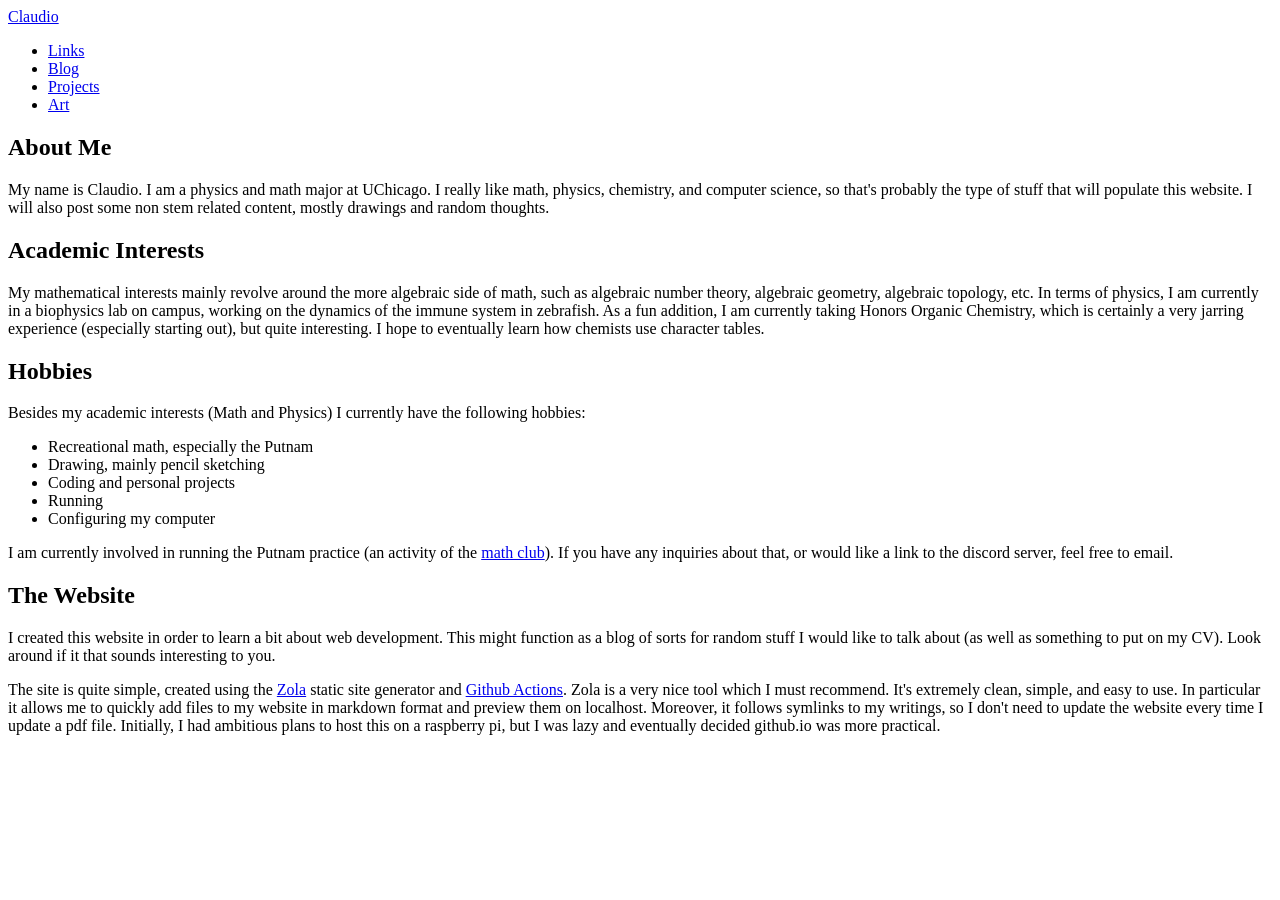
==== index.html @ cbedecba "Initial deploy" ====
<!doctype html><html lang=en><head><meta charset=utf-8><meta content="width=device-width,initial-scale=1" name=viewport><title>Home | Claudio</title><meta content="Personal website and blog." name=description><link href=http://localhost:7878/css/site.css rel=stylesheet><link href=http://localhost:7878/atom.xml rel=alternate title=Claudio type=application/atom+xml><body><header class=site-header><nav aria-label="Primary navigation" class=site-nav><a class="nav-action nav-brand" href=http://localhost:7878/>Claudio</a><ul class=nav-list><li><a class=nav-action href=http://localhost:7878/links/>Links</a><li><a class=nav-action href=http://localhost:7878/blog/>Blog</a><li><a class=nav-action href=http://localhost:7878/projects/>Projects</a><li><a class=nav-action href=http://localhost:7878/art/>Art</a></ul></nav></header><main class=content><h2 id=about-me>About Me</h2><p>My name is Claudio. I am a physics and math major at UChicago. I really like math, physics, chemistry, and computer science, so that's probably the type of stuff that will populate this website. I will also post some non stem related content, mostly drawings and random thoughts.<h2 id=academic-interests>Academic Interests</h2><p>My mathematical interests mainly revolve around the more algebraic side of math, such as algebraic number theory, algebraic geometry, algebraic topology, etc. In terms of physics, I am currently in a biophysics lab on campus, working on the dynamics of the immune system in zebrafish. As a fun addition, I am currently taking Honors Organic Chemistry, which is certainly a very jarring experience (especially starting out), but quite interesting. I hope to eventually learn how chemists use character tables.<h2 id=hobbies>Hobbies</h2><p>Besides my academic interests (Math and Physics) I currently have the following hobbies:<ul><li>Recreational math, especially the Putnam<li>Drawing, mainly pencil sketching<li>Coding and personal projects<li>Running<li>Configuring my computer</ul><p>I am currently involved in running the Putnam practice (an activity of the <a href=https://math.uchicago.edu/~mathclub/ rel=external>math club</a>). If you have any inquiries about that, or would like a link to the discord server, feel free to email.<h2 id=the-website>The Website</h2><p>I created this website in order to learn a bit about web development. This might function as a blog of sorts for random stuff I would like to talk about (as well as something to put on my CV). Look around if it that sounds interesting to you.<p>The site is quite simple, created using the <a href=https://www.getzola.org/ rel=external>Zola</a> static site generator and <a href=https://github.com/features/actions rel=external>Github Actions</a>. Zola is a very nice tool which I must recommend. It's extremely clean, simple, and easy to use. In particular it allows me to quickly add files to my website in markdown format and preview them on localhost. Moreover, it follows symlinks to my writings, so I don't need to update the website every time I update a pdf file. Initially, I had ambitious plans to host this on a raspberry pi, but I was lazy and eventually decided github.io was more practical.</main>
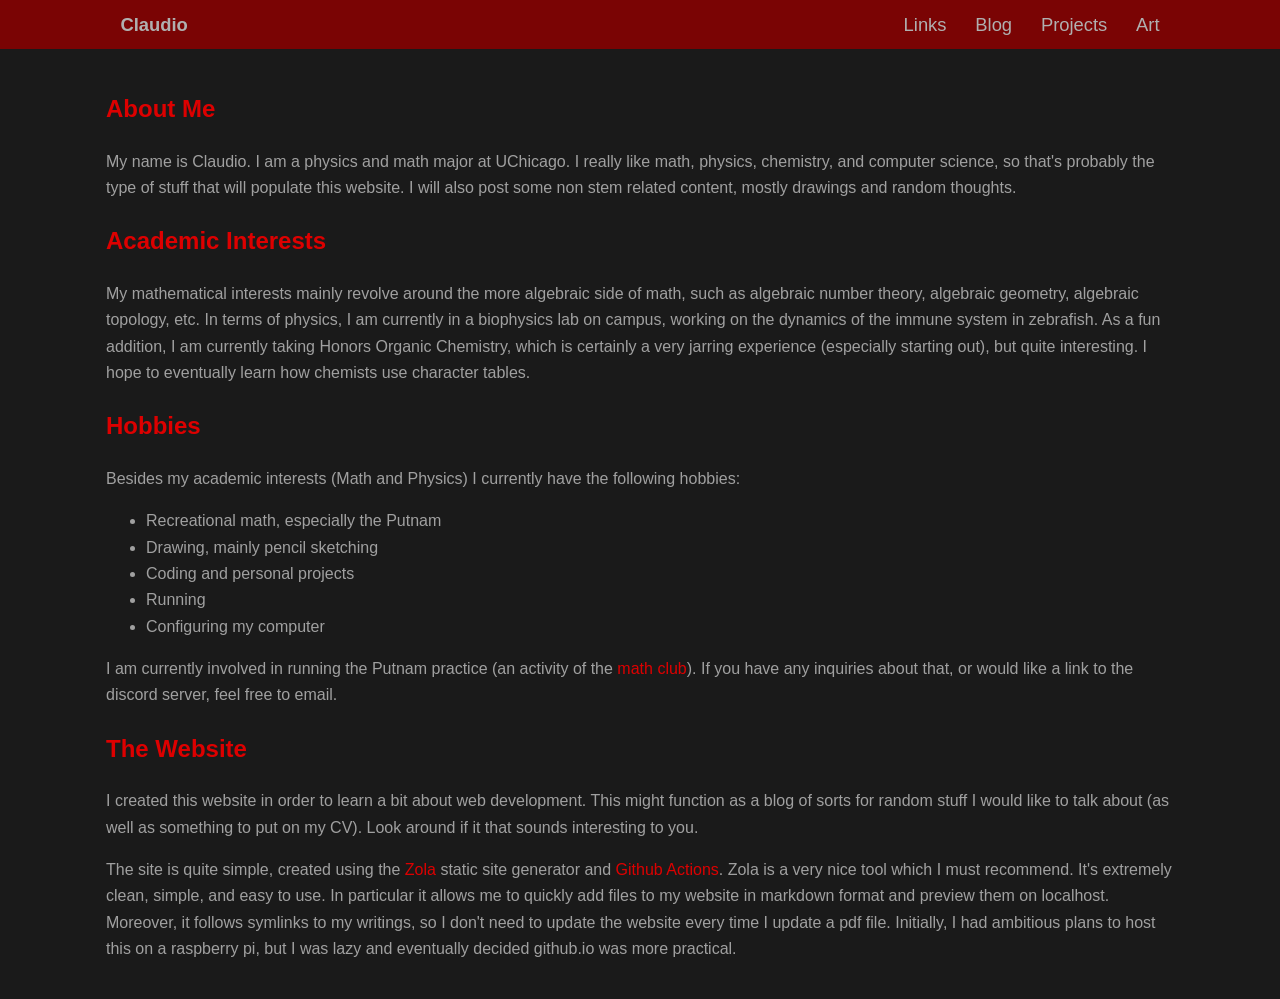
==== commit bb350da2: "changed base url" ====
--- a/index.html
+++ b/index.html
@@ -1 +1 @@
-<!doctype html><html lang=en><head><meta charset=utf-8><meta content="width=device-width,initial-scale=1" name=viewport><title>Home | Claudio</title><meta content="Personal website and blog." name=description><link href=http://localhost:7878/css/site.css rel=stylesheet><link href=http://localhost:7878/atom.xml rel=alternate title=Claudio type=application/atom+xml><body><header class=site-header><nav aria-label="Primary navigation" class=site-nav><a class="nav-action nav-brand" href=http://localhost:7878/>Claudio</a><ul class=nav-list><li><a class=nav-action href=http://localhost:7878/links/>Links</a><li><a class=nav-action href=http://localhost:7878/blog/>Blog</a><li><a class=nav-action href=http://localhost:7878/projects/>Projects</a><li><a class=nav-action href=http://localhost:7878/art/>Art</a></ul></nav></header><main class=content><h2 id=about-me>About Me</h2><p>My name is Claudio. I am a physics and math major at UChicago. I really like math, physics, chemistry, and computer science, so that's probably the type of stuff that will populate this website. I will also post some non stem related content, mostly drawings and random thoughts.<h2 id=academic-interests>Academic Interests</h2><p>My mathematical interests mainly revolve around the more algebraic side of math, such as algebraic number theory, algebraic geometry, algebraic topology, etc. In terms of physics, I am currently in a biophysics lab on campus, working on the dynamics of the immune system in zebrafish. As a fun addition, I am currently taking Honors Organic Chemistry, which is certainly a very jarring experience (especially starting out), but quite interesting. I hope to eventually learn how chemists use character tables.<h2 id=hobbies>Hobbies</h2><p>Besides my academic interests (Math and Physics) I currently have the following hobbies:<ul><li>Recreational math, especially the Putnam<li>Drawing, mainly pencil sketching<li>Coding and personal projects<li>Running<li>Configuring my computer</ul><p>I am currently involved in running the Putnam practice (an activity of the <a href=https://math.uchicago.edu/~mathclub/ rel=external>math club</a>). If you have any inquiries about that, or would like a link to the discord server, feel free to email.<h2 id=the-website>The Website</h2><p>I created this website in order to learn a bit about web development. This might function as a blog of sorts for random stuff I would like to talk about (as well as something to put on my CV). Look around if it that sounds interesting to you.<p>The site is quite simple, created using the <a href=https://www.getzola.org/ rel=external>Zola</a> static site generator and <a href=https://github.com/features/actions rel=external>Github Actions</a>. Zola is a very nice tool which I must recommend. It's extremely clean, simple, and easy to use. In particular it allows me to quickly add files to my website in markdown format and preview them on localhost. Moreover, it follows symlinks to my writings, so I don't need to update the website every time I update a pdf file. Initially, I had ambitious plans to host this on a raspberry pi, but I was lazy and eventually decided github.io was more practical.</main>+<!doctype html><html lang=en><head><meta charset=utf-8><meta content="width=device-width,initial-scale=1" name=viewport><title>Home | Claudio</title><meta content="Personal website and blog." name=description><link href=https://claudio-bf.github.io/css/site.css rel=stylesheet><link href=https://claudio-bf.github.io/atom.xml rel=alternate title=Claudio type=application/atom+xml><body><header class=site-header><nav aria-label="Primary navigation" class=site-nav><a class="nav-action nav-brand" href=https://claudio-bf.github.io/>Claudio</a><ul class=nav-list><li><a class=nav-action href=https://claudio-bf.github.io/links/>Links</a><li><a class=nav-action href=https://claudio-bf.github.io/blog/>Blog</a><li><a class=nav-action href=https://claudio-bf.github.io/projects/>Projects</a><li><a class=nav-action href=https://claudio-bf.github.io/art/>Art</a></ul></nav></header><main class=content><h2 id=about-me>About Me</h2><p>My name is Claudio. I am a physics and math major at UChicago. I really like math, physics, chemistry, and computer science, so that's probably the type of stuff that will populate this website. I will also post some non stem related content, mostly drawings and random thoughts.<h2 id=academic-interests>Academic Interests</h2><p>My mathematical interests mainly revolve around the more algebraic side of math, such as algebraic number theory, algebraic geometry, algebraic topology, etc. In terms of physics, I am currently in a biophysics lab on campus, working on the dynamics of the immune system in zebrafish. As a fun addition, I am currently taking Honors Organic Chemistry, which is certainly a very jarring experience (especially starting out), but quite interesting. I hope to eventually learn how chemists use character tables.<h2 id=hobbies>Hobbies</h2><p>Besides my academic interests (Math and Physics) I currently have the following hobbies:<ul><li>Recreational math, especially the Putnam<li>Drawing, mainly pencil sketching<li>Coding and personal projects<li>Running<li>Configuring my computer</ul><p>I am currently involved in running the Putnam practice (an activity of the <a href=https://math.uchicago.edu/~mathclub/ rel=external>math club</a>). If you have any inquiries about that, or would like a link to the discord server, feel free to email.<h2 id=the-website>The Website</h2><p>I created this website in order to learn a bit about web development. This might function as a blog of sorts for random stuff I would like to talk about (as well as something to put on my CV). Look around if it that sounds interesting to you.<p>The site is quite simple, created using the <a href=https://www.getzola.org/ rel=external>Zola</a> static site generator and <a href=https://github.com/features/actions rel=external>Github Actions</a>. Zola is a very nice tool which I must recommend. It's extremely clean, simple, and easy to use. In particular it allows me to quickly add files to my website in markdown format and preview them on localhost. Moreover, it follows symlinks to my writings, so I don't need to update the website every time I update a pdf file. Initially, I had ambitious plans to host this on a raspberry pi, but I was lazy and eventually decided github.io was more practical.</main>
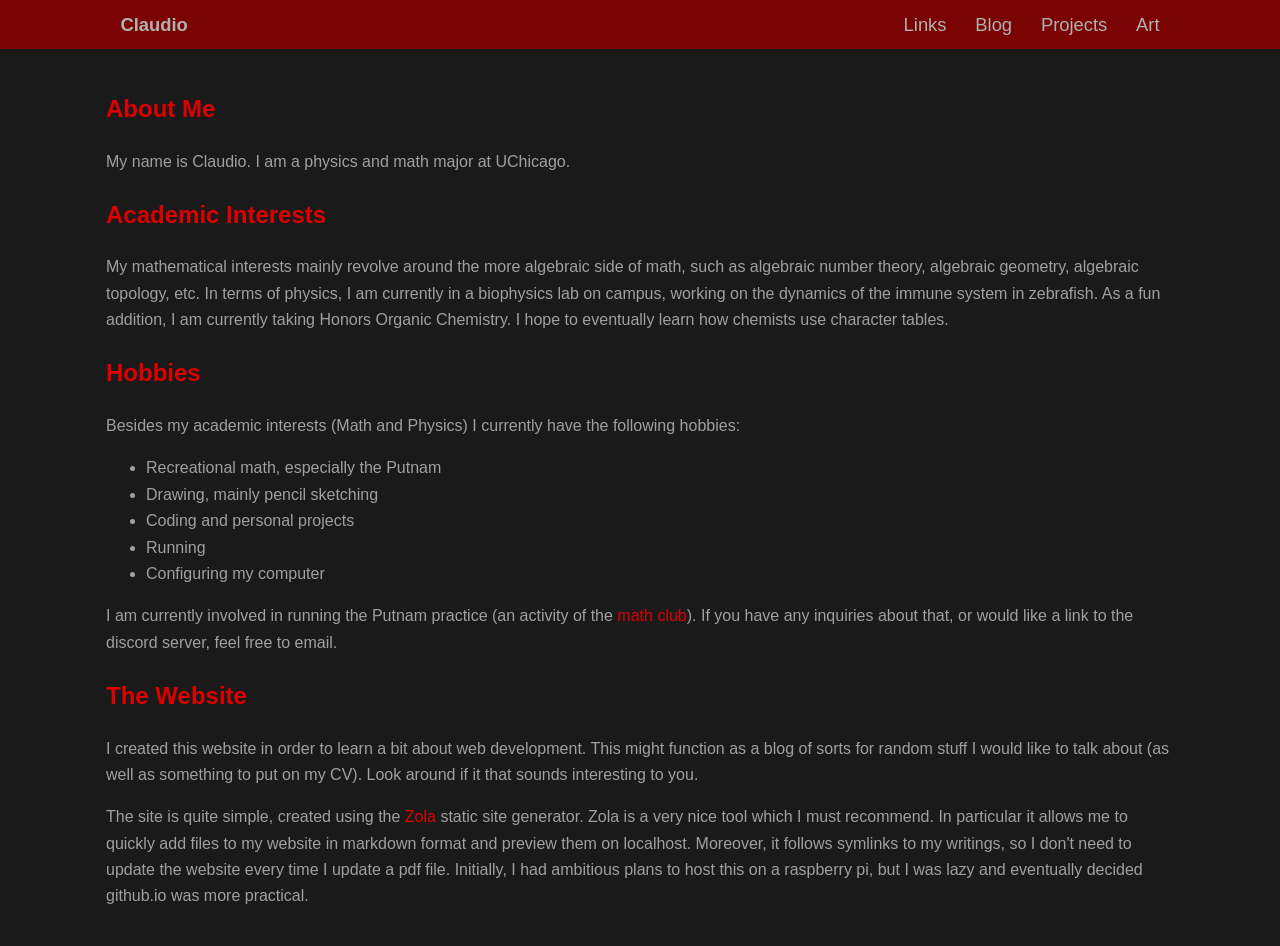
==== commit 82be33a7: "small changes" ====
--- a/index.html
+++ b/index.html
@@ -1 +1 @@
-<!doctype html><html lang=en><head><meta charset=utf-8><meta content="width=device-width,initial-scale=1" name=viewport><title>Home | Claudio</title><meta content="Personal website and blog." name=description><link href=https://claudio-bf.github.io/css/site.css rel=stylesheet><link href=https://claudio-bf.github.io/atom.xml rel=alternate title=Claudio type=application/atom+xml><body><header class=site-header><nav aria-label="Primary navigation" class=site-nav><a class="nav-action nav-brand" href=https://claudio-bf.github.io/>Claudio</a><ul class=nav-list><li><a class=nav-action href=https://claudio-bf.github.io/links/>Links</a><li><a class=nav-action href=https://claudio-bf.github.io/blog/>Blog</a><li><a class=nav-action href=https://claudio-bf.github.io/projects/>Projects</a><li><a class=nav-action href=https://claudio-bf.github.io/art/>Art</a></ul></nav></header><main class=content><h2 id=about-me>About Me</h2><p>My name is Claudio. I am a physics and math major at UChicago. I really like math, physics, chemistry, and computer science, so that's probably the type of stuff that will populate this website. I will also post some non stem related content, mostly drawings and random thoughts.<h2 id=academic-interests>Academic Interests</h2><p>My mathematical interests mainly revolve around the more algebraic side of math, such as algebraic number theory, algebraic geometry, algebraic topology, etc. In terms of physics, I am currently in a biophysics lab on campus, working on the dynamics of the immune system in zebrafish. As a fun addition, I am currently taking Honors Organic Chemistry, which is certainly a very jarring experience (especially starting out), but quite interesting. I hope to eventually learn how chemists use character tables.<h2 id=hobbies>Hobbies</h2><p>Besides my academic interests (Math and Physics) I currently have the following hobbies:<ul><li>Recreational math, especially the Putnam<li>Drawing, mainly pencil sketching<li>Coding and personal projects<li>Running<li>Configuring my computer</ul><p>I am currently involved in running the Putnam practice (an activity of the <a href=https://math.uchicago.edu/~mathclub/ rel=external>math club</a>). If you have any inquiries about that, or would like a link to the discord server, feel free to email.<h2 id=the-website>The Website</h2><p>I created this website in order to learn a bit about web development. This might function as a blog of sorts for random stuff I would like to talk about (as well as something to put on my CV). Look around if it that sounds interesting to you.<p>The site is quite simple, created using the <a href=https://www.getzola.org/ rel=external>Zola</a> static site generator and <a href=https://github.com/features/actions rel=external>Github Actions</a>. Zola is a very nice tool which I must recommend. It's extremely clean, simple, and easy to use. In particular it allows me to quickly add files to my website in markdown format and preview them on localhost. Moreover, it follows symlinks to my writings, so I don't need to update the website every time I update a pdf file. Initially, I had ambitious plans to host this on a raspberry pi, but I was lazy and eventually decided github.io was more practical.</main>+<!doctype html><html lang=en><head><meta charset=utf-8><meta content="width=device-width,initial-scale=1" name=viewport><title>Home | Claudio</title><meta content="Personal website and blog." name=description><link href=https://claudio-bf.github.io/css/site.css rel=stylesheet><link href=https://claudio-bf.github.io/atom.xml rel=alternate title=Claudio type=application/atom+xml><body><header class=site-header><nav aria-label="Primary navigation" class=site-nav><a class="nav-action nav-brand" href=https://claudio-bf.github.io/>Claudio</a><ul class=nav-list><li><a class=nav-action href=https://claudio-bf.github.io/links/>Links</a><li><a class=nav-action href=https://claudio-bf.github.io/blog/>Blog</a><li><a class=nav-action href=https://claudio-bf.github.io/projects/>Projects</a><li><a class=nav-action href=https://claudio-bf.github.io/art/>Art</a></ul></nav></header><main class=content><h2 id=about-me>About Me</h2><p>My name is Claudio. I am a physics and math major at UChicago.<h2 id=academic-interests>Academic Interests</h2><p>My mathematical interests mainly revolve around the more algebraic side of math, such as algebraic number theory, algebraic geometry, algebraic topology, etc. In terms of physics, I am currently in a biophysics lab on campus, working on the dynamics of the immune system in zebrafish. As a fun addition, I am currently taking Honors Organic Chemistry. I hope to eventually learn how chemists use character tables.<h2 id=hobbies>Hobbies</h2><p>Besides my academic interests (Math and Physics) I currently have the following hobbies:<ul><li>Recreational math, especially the Putnam<li>Drawing, mainly pencil sketching<li>Coding and personal projects<li>Running<li>Configuring my computer</ul><p>I am currently involved in running the Putnam practice (an activity of the <a href=https://math.uchicago.edu/~mathclub/ rel=external>math club</a>). If you have any inquiries about that, or would like a link to the discord server, feel free to email.<h2 id=the-website>The Website</h2><p>I created this website in order to learn a bit about web development. This might function as a blog of sorts for random stuff I would like to talk about (as well as something to put on my CV). Look around if it that sounds interesting to you.<p>The site is quite simple, created using the <a href=https://www.getzola.org/ rel=external>Zola</a> static site generator. Zola is a very nice tool which I must recommend. In particular it allows me to quickly add files to my website in markdown format and preview them on localhost. Moreover, it follows symlinks to my writings, so I don't need to update the website every time I update a pdf file. Initially, I had ambitious plans to host this on a raspberry pi, but I was lazy and eventually decided github.io was more practical.</main>
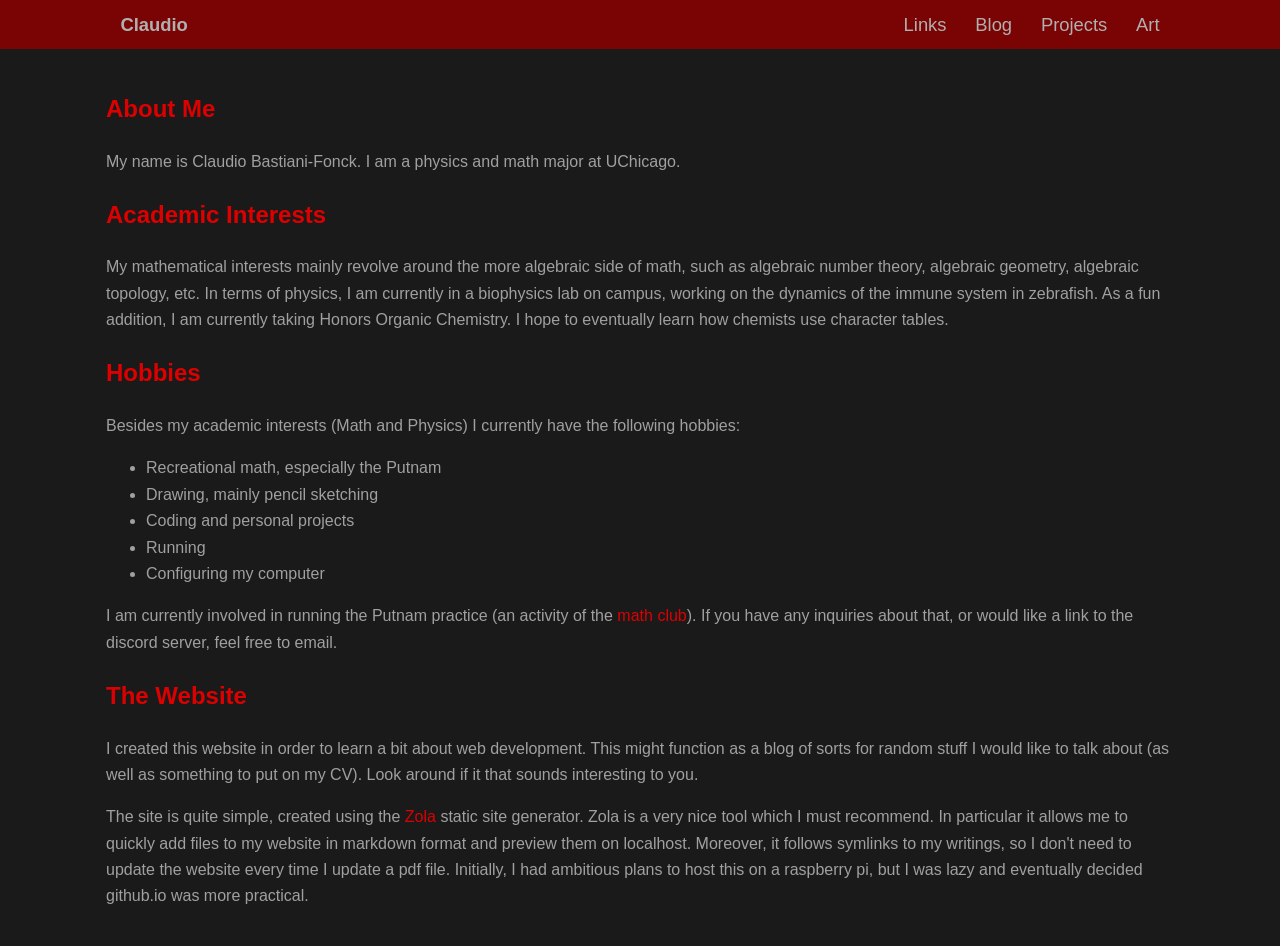
==== commit 3264cd4d: "full name" ====
--- a/index.html
+++ b/index.html
@@ -1 +1 @@
-<!doctype html><html lang=en><head><meta charset=utf-8><meta content="width=device-width,initial-scale=1" name=viewport><title>Home | Claudio</title><meta content="Personal website and blog." name=description><link href=https://claudio-bf.github.io/css/site.css rel=stylesheet><link href=https://claudio-bf.github.io/atom.xml rel=alternate title=Claudio type=application/atom+xml><body><header class=site-header><nav aria-label="Primary navigation" class=site-nav><a class="nav-action nav-brand" href=https://claudio-bf.github.io/>Claudio</a><ul class=nav-list><li><a class=nav-action href=https://claudio-bf.github.io/links/>Links</a><li><a class=nav-action href=https://claudio-bf.github.io/blog/>Blog</a><li><a class=nav-action href=https://claudio-bf.github.io/projects/>Projects</a><li><a class=nav-action href=https://claudio-bf.github.io/art/>Art</a></ul></nav></header><main class=content><h2 id=about-me>About Me</h2><p>My name is Claudio. I am a physics and math major at UChicago.<h2 id=academic-interests>Academic Interests</h2><p>My mathematical interests mainly revolve around the more algebraic side of math, such as algebraic number theory, algebraic geometry, algebraic topology, etc. In terms of physics, I am currently in a biophysics lab on campus, working on the dynamics of the immune system in zebrafish. As a fun addition, I am currently taking Honors Organic Chemistry. I hope to eventually learn how chemists use character tables.<h2 id=hobbies>Hobbies</h2><p>Besides my academic interests (Math and Physics) I currently have the following hobbies:<ul><li>Recreational math, especially the Putnam<li>Drawing, mainly pencil sketching<li>Coding and personal projects<li>Running<li>Configuring my computer</ul><p>I am currently involved in running the Putnam practice (an activity of the <a href=https://math.uchicago.edu/~mathclub/ rel=external>math club</a>). If you have any inquiries about that, or would like a link to the discord server, feel free to email.<h2 id=the-website>The Website</h2><p>I created this website in order to learn a bit about web development. This might function as a blog of sorts for random stuff I would like to talk about (as well as something to put on my CV). Look around if it that sounds interesting to you.<p>The site is quite simple, created using the <a href=https://www.getzola.org/ rel=external>Zola</a> static site generator. Zola is a very nice tool which I must recommend. In particular it allows me to quickly add files to my website in markdown format and preview them on localhost. Moreover, it follows symlinks to my writings, so I don't need to update the website every time I update a pdf file. Initially, I had ambitious plans to host this on a raspberry pi, but I was lazy and eventually decided github.io was more practical.</main>+<!doctype html><html lang=en><head><meta charset=utf-8><meta content="width=device-width,initial-scale=1" name=viewport><title>Home | Claudio</title><meta content="Personal website and blog." name=description><link href=https://claudio-bf.github.io/css/site.css rel=stylesheet><link href=https://claudio-bf.github.io/atom.xml rel=alternate title=Claudio type=application/atom+xml><body><header class=site-header><nav aria-label="Primary navigation" class=site-nav><a class="nav-action nav-brand" href=https://claudio-bf.github.io/>Claudio</a><ul class=nav-list><li><a class=nav-action href=https://claudio-bf.github.io/links/>Links</a><li><a class=nav-action href=https://claudio-bf.github.io/blog/>Blog</a><li><a class=nav-action href=https://claudio-bf.github.io/projects/>Projects</a><li><a class=nav-action href=https://claudio-bf.github.io/art/>Art</a></ul></nav></header><main class=content><h2 id=about-me>About Me</h2><p>My name is Claudio Bastiani-Fonck. I am a physics and math major at UChicago.<h2 id=academic-interests>Academic Interests</h2><p>My mathematical interests mainly revolve around the more algebraic side of math, such as algebraic number theory, algebraic geometry, algebraic topology, etc. In terms of physics, I am currently in a biophysics lab on campus, working on the dynamics of the immune system in zebrafish. As a fun addition, I am currently taking Honors Organic Chemistry. I hope to eventually learn how chemists use character tables.<h2 id=hobbies>Hobbies</h2><p>Besides my academic interests (Math and Physics) I currently have the following hobbies:<ul><li>Recreational math, especially the Putnam<li>Drawing, mainly pencil sketching<li>Coding and personal projects<li>Running<li>Configuring my computer</ul><p>I am currently involved in running the Putnam practice (an activity of the <a href=https://math.uchicago.edu/~mathclub/ rel=external>math club</a>). If you have any inquiries about that, or would like a link to the discord server, feel free to email.<h2 id=the-website>The Website</h2><p>I created this website in order to learn a bit about web development. This might function as a blog of sorts for random stuff I would like to talk about (as well as something to put on my CV). Look around if it that sounds interesting to you.<p>The site is quite simple, created using the <a href=https://www.getzola.org/ rel=external>Zola</a> static site generator. Zola is a very nice tool which I must recommend. In particular it allows me to quickly add files to my website in markdown format and preview them on localhost. Moreover, it follows symlinks to my writings, so I don't need to update the website every time I update a pdf file. Initially, I had ambitious plans to host this on a raspberry pi, but I was lazy and eventually decided github.io was more practical.</main>
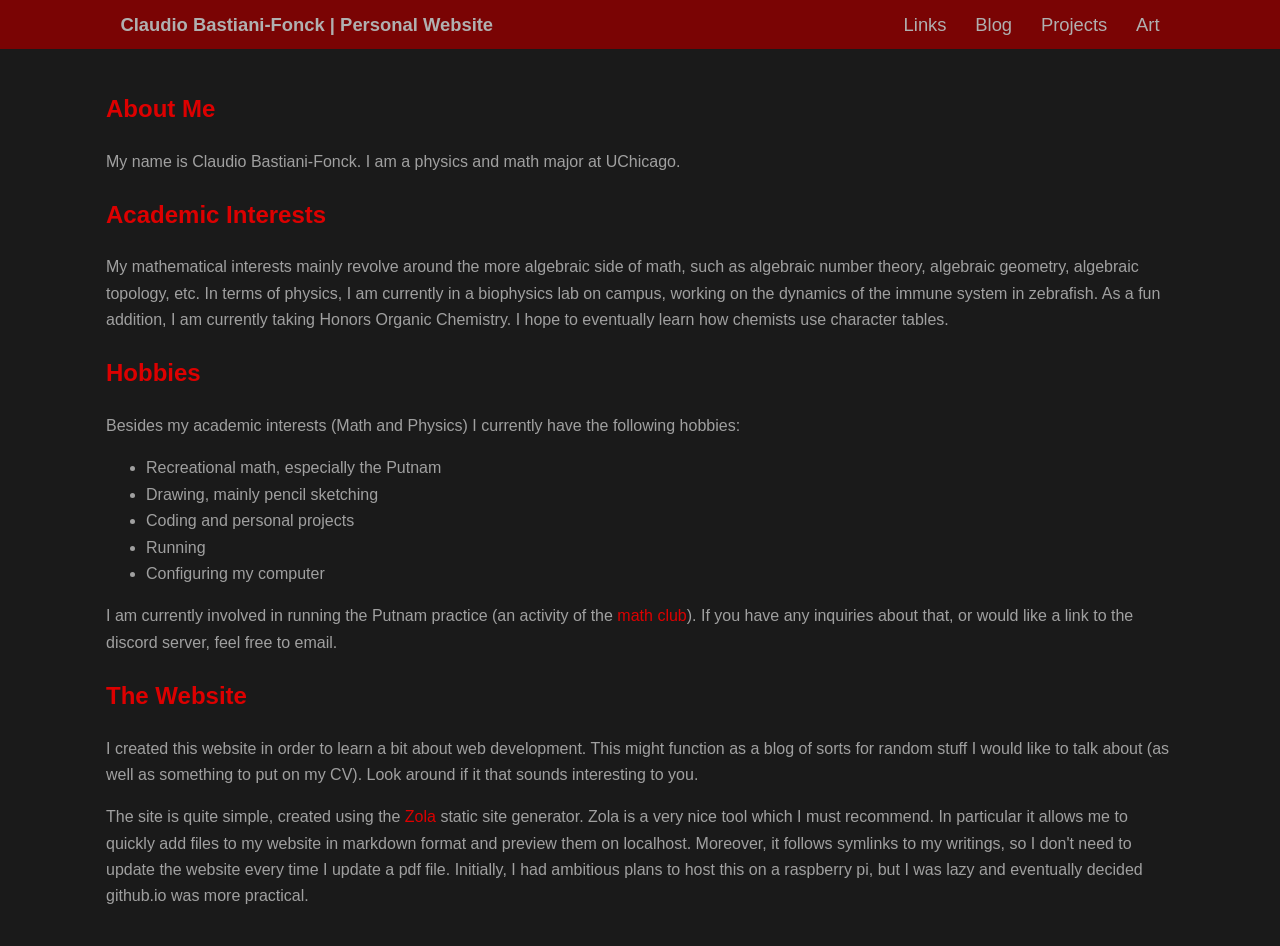
==== commit 879cf8d3: "title" ====
--- a/index.html
+++ b/index.html
@@ -1 +1 @@
-<!doctype html><html lang=en><head><meta charset=utf-8><meta content="width=device-width,initial-scale=1" name=viewport><title>Home | Claudio</title><meta content="Personal website and blog." name=description><link href=https://claudio-bf.github.io/css/site.css rel=stylesheet><link href=https://claudio-bf.github.io/atom.xml rel=alternate title=Claudio type=application/atom+xml><body><header class=site-header><nav aria-label="Primary navigation" class=site-nav><a class="nav-action nav-brand" href=https://claudio-bf.github.io/>Claudio</a><ul class=nav-list><li><a class=nav-action href=https://claudio-bf.github.io/links/>Links</a><li><a class=nav-action href=https://claudio-bf.github.io/blog/>Blog</a><li><a class=nav-action href=https://claudio-bf.github.io/projects/>Projects</a><li><a class=nav-action href=https://claudio-bf.github.io/art/>Art</a></ul></nav></header><main class=content><h2 id=about-me>About Me</h2><p>My name is Claudio Bastiani-Fonck. I am a physics and math major at UChicago.<h2 id=academic-interests>Academic Interests</h2><p>My mathematical interests mainly revolve around the more algebraic side of math, such as algebraic number theory, algebraic geometry, algebraic topology, etc. In terms of physics, I am currently in a biophysics lab on campus, working on the dynamics of the immune system in zebrafish. As a fun addition, I am currently taking Honors Organic Chemistry. I hope to eventually learn how chemists use character tables.<h2 id=hobbies>Hobbies</h2><p>Besides my academic interests (Math and Physics) I currently have the following hobbies:<ul><li>Recreational math, especially the Putnam<li>Drawing, mainly pencil sketching<li>Coding and personal projects<li>Running<li>Configuring my computer</ul><p>I am currently involved in running the Putnam practice (an activity of the <a href=https://math.uchicago.edu/~mathclub/ rel=external>math club</a>). If you have any inquiries about that, or would like a link to the discord server, feel free to email.<h2 id=the-website>The Website</h2><p>I created this website in order to learn a bit about web development. This might function as a blog of sorts for random stuff I would like to talk about (as well as something to put on my CV). Look around if it that sounds interesting to you.<p>The site is quite simple, created using the <a href=https://www.getzola.org/ rel=external>Zola</a> static site generator. Zola is a very nice tool which I must recommend. In particular it allows me to quickly add files to my website in markdown format and preview them on localhost. Moreover, it follows symlinks to my writings, so I don't need to update the website every time I update a pdf file. Initially, I had ambitious plans to host this on a raspberry pi, but I was lazy and eventually decided github.io was more practical.</main>+<!doctype html><html lang=en><head><meta charset=utf-8><meta content="width=device-width,initial-scale=1" name=viewport><title>Home | Claudio Bastiani-Fonck | Personal Website</title><meta content="Personal website and blog." name=description><link href=https://claudio-bf.github.io/css/site.css rel=stylesheet><link title="Claudio Bastiani-Fonck | Personal Website" href=https://claudio-bf.github.io/atom.xml rel=alternate type=application/atom+xml><body><header class=site-header><nav aria-label="Primary navigation" class=site-nav><a class="nav-action nav-brand" href=https://claudio-bf.github.io/>Claudio Bastiani-Fonck | Personal Website</a><ul class=nav-list><li><a class=nav-action href=https://claudio-bf.github.io/links/>Links</a><li><a class=nav-action href=https://claudio-bf.github.io/blog/>Blog</a><li><a class=nav-action href=https://claudio-bf.github.io/projects/>Projects</a><li><a class=nav-action href=https://claudio-bf.github.io/art/>Art</a></ul></nav></header><main class=content><h2 id=about-me>About Me</h2><p>My name is Claudio Bastiani-Fonck. I am a physics and math major at UChicago.<h2 id=academic-interests>Academic Interests</h2><p>My mathematical interests mainly revolve around the more algebraic side of math, such as algebraic number theory, algebraic geometry, algebraic topology, etc. In terms of physics, I am currently in a biophysics lab on campus, working on the dynamics of the immune system in zebrafish. As a fun addition, I am currently taking Honors Organic Chemistry. I hope to eventually learn how chemists use character tables.<h2 id=hobbies>Hobbies</h2><p>Besides my academic interests (Math and Physics) I currently have the following hobbies:<ul><li>Recreational math, especially the Putnam<li>Drawing, mainly pencil sketching<li>Coding and personal projects<li>Running<li>Configuring my computer</ul><p>I am currently involved in running the Putnam practice (an activity of the <a href=https://math.uchicago.edu/~mathclub/ rel=external>math club</a>). If you have any inquiries about that, or would like a link to the discord server, feel free to email.<h2 id=the-website>The Website</h2><p>I created this website in order to learn a bit about web development. This might function as a blog of sorts for random stuff I would like to talk about (as well as something to put on my CV). Look around if it that sounds interesting to you.<p>The site is quite simple, created using the <a href=https://www.getzola.org/ rel=external>Zola</a> static site generator. Zola is a very nice tool which I must recommend. In particular it allows me to quickly add files to my website in markdown format and preview them on localhost. Moreover, it follows symlinks to my writings, so I don't need to update the website every time I update a pdf file. Initially, I had ambitious plans to host this on a raspberry pi, but I was lazy and eventually decided github.io was more practical.</main>
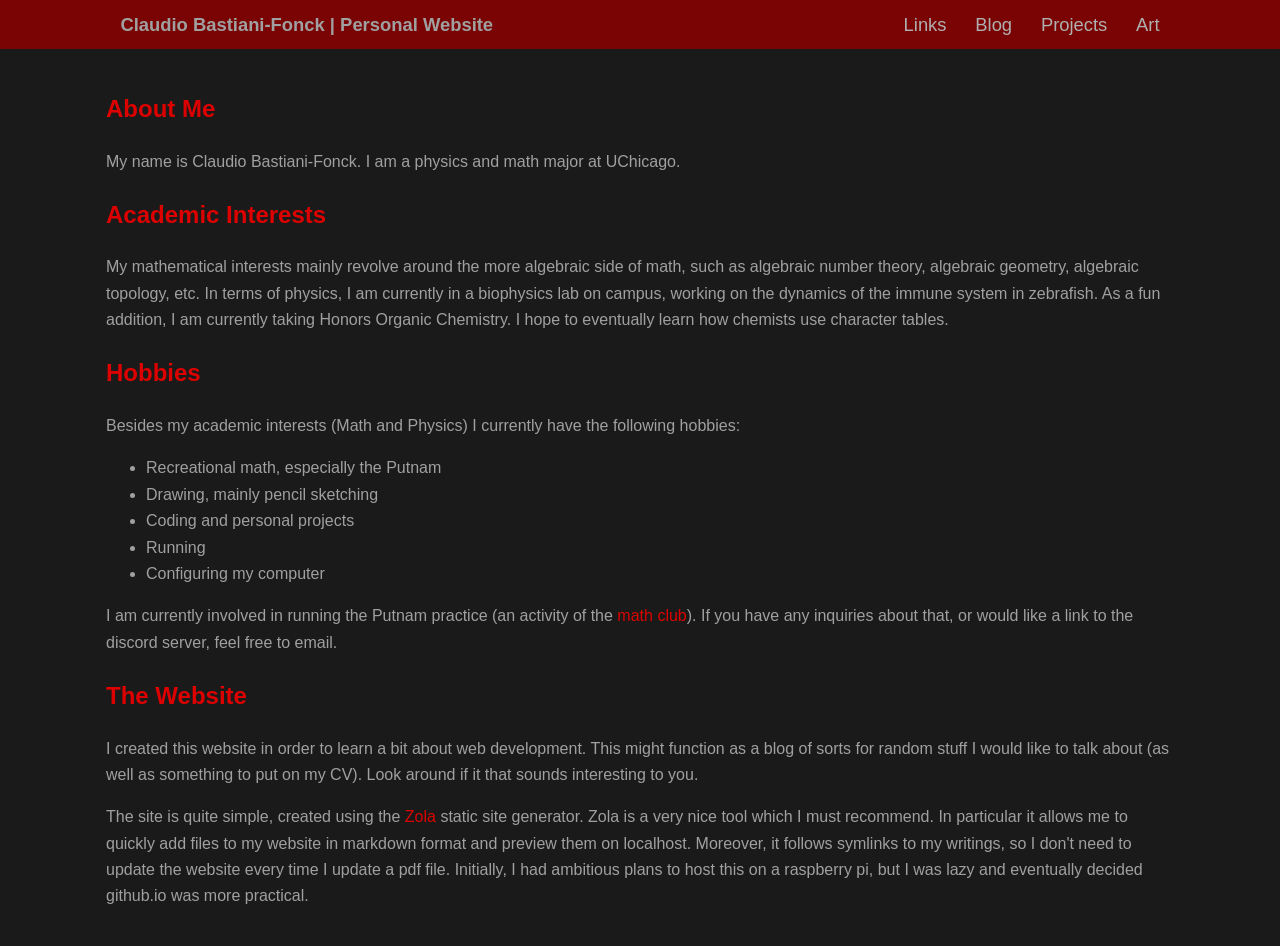
==== commit efa55bcd: "working links" ====
--- a/index.html
+++ b/index.html
@@ -1 +1 @@
-<!doctype html><html lang=en><head><meta charset=utf-8><meta content="width=device-width,initial-scale=1" name=viewport><title>Home | Claudio Bastiani-Fonck | Personal Website</title><meta content="Personal website and blog." name=description><link href=https://claudio-bf.github.io/css/site.css rel=stylesheet><link title="Claudio Bastiani-Fonck | Personal Website" href=https://claudio-bf.github.io/atom.xml rel=alternate type=application/atom+xml><body><header class=site-header><nav aria-label="Primary navigation" class=site-nav><a class="nav-action nav-brand" href=https://claudio-bf.github.io/>Claudio Bastiani-Fonck | Personal Website</a><ul class=nav-list><li><a class=nav-action href=https://claudio-bf.github.io/links/>Links</a><li><a class=nav-action href=https://claudio-bf.github.io/blog/>Blog</a><li><a class=nav-action href=https://claudio-bf.github.io/projects/>Projects</a><li><a class=nav-action href=https://claudio-bf.github.io/art/>Art</a></ul></nav></header><main class=content><h2 id=about-me>About Me</h2><p>My name is Claudio Bastiani-Fonck. I am a physics and math major at UChicago.<h2 id=academic-interests>Academic Interests</h2><p>My mathematical interests mainly revolve around the more algebraic side of math, such as algebraic number theory, algebraic geometry, algebraic topology, etc. In terms of physics, I am currently in a biophysics lab on campus, working on the dynamics of the immune system in zebrafish. As a fun addition, I am currently taking Honors Organic Chemistry. I hope to eventually learn how chemists use character tables.<h2 id=hobbies>Hobbies</h2><p>Besides my academic interests (Math and Physics) I currently have the following hobbies:<ul><li>Recreational math, especially the Putnam<li>Drawing, mainly pencil sketching<li>Coding and personal projects<li>Running<li>Configuring my computer</ul><p>I am currently involved in running the Putnam practice (an activity of the <a href=https://math.uchicago.edu/~mathclub/ rel=external>math club</a>). If you have any inquiries about that, or would like a link to the discord server, feel free to email.<h2 id=the-website>The Website</h2><p>I created this website in order to learn a bit about web development. This might function as a blog of sorts for random stuff I would like to talk about (as well as something to put on my CV). Look around if it that sounds interesting to you.<p>The site is quite simple, created using the <a href=https://www.getzola.org/ rel=external>Zola</a> static site generator. Zola is a very nice tool which I must recommend. In particular it allows me to quickly add files to my website in markdown format and preview them on localhost. Moreover, it follows symlinks to my writings, so I don't need to update the website every time I update a pdf file. Initially, I had ambitious plans to host this on a raspberry pi, but I was lazy and eventually decided github.io was more practical.</main>+<!doctype html><html lang=en><head><meta charset=utf-8><meta content="width=device-width,initial-scale=1" name=viewport><title>Home | Claudio Bastiani-Fonck | Personal Website</title><meta content="Personal website and blog." name=description><link href=https://claudio-bf.github.io/css/site.css rel=stylesheet><link title="Claudio Bastiani-Fonck | Personal Website" href=https://claudio-bf.github.io/atom.xml rel=alternate type=application/atom+xml><body><header class=site-header><nav aria-label="Primary navigation" class=site-nav><span aria-label="Site title" class=nav-brand>Claudio Bastiani-Fonck | Personal Website</span><ul class=nav-list><li><a class=nav-action href=https://claudio-bf.github.io/links/>Links</a><li><a class=nav-action href=https://claudio-bf.github.io/blog/>Blog</a><li><a class=nav-action href=https://claudio-bf.github.io/projects/>Projects</a><li><a class=nav-action href=https://claudio-bf.github.io/art/>Art</a></ul></nav></header><main class=content><h2 id=about-me>About Me</h2><p>My name is Claudio Bastiani-Fonck. I am a physics and math major at UChicago.<h2 id=academic-interests>Academic Interests</h2><p>My mathematical interests mainly revolve around the more algebraic side of math, such as algebraic number theory, algebraic geometry, algebraic topology, etc. In terms of physics, I am currently in a biophysics lab on campus, working on the dynamics of the immune system in zebrafish. As a fun addition, I am currently taking Honors Organic Chemistry. I hope to eventually learn how chemists use character tables.<h2 id=hobbies>Hobbies</h2><p>Besides my academic interests (Math and Physics) I currently have the following hobbies:<ul><li>Recreational math, especially the Putnam<li>Drawing, mainly pencil sketching<li>Coding and personal projects<li>Running<li>Configuring my computer</ul><p>I am currently involved in running the Putnam practice (an activity of the <a href=https://math.uchicago.edu/~mathclub/ rel=external>math club</a>). If you have any inquiries about that, or would like a link to the discord server, feel free to email.<h2 id=the-website>The Website</h2><p>I created this website in order to learn a bit about web development. This might function as a blog of sorts for random stuff I would like to talk about (as well as something to put on my CV). Look around if it that sounds interesting to you.<p>The site is quite simple, created using the <a href=https://www.getzola.org/ rel=external>Zola</a> static site generator. Zola is a very nice tool which I must recommend. In particular it allows me to quickly add files to my website in markdown format and preview them on localhost. Moreover, it follows symlinks to my writings, so I don't need to update the website every time I update a pdf file. Initially, I had ambitious plans to host this on a raspberry pi, but I was lazy and eventually decided github.io was more practical.</main>
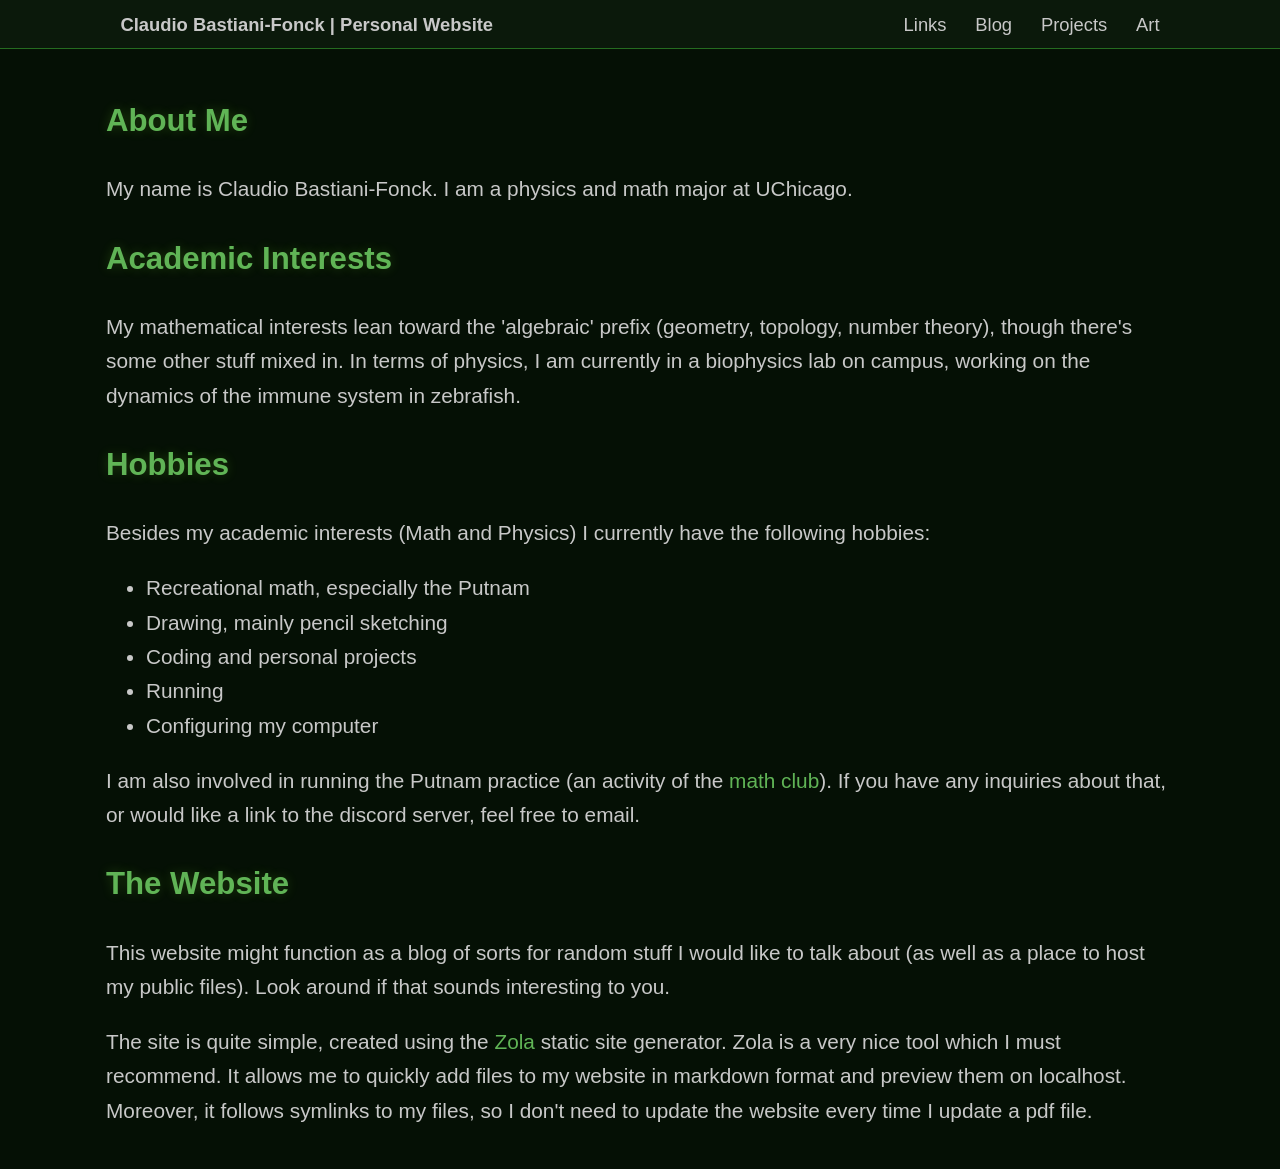
==== commit eb7b2a0b: "green" ====
--- a/index.html
+++ b/index.html
@@ -1 +1 @@
-<!doctype html><html lang=en><head><meta charset=utf-8><meta content="width=device-width,initial-scale=1" name=viewport><title>Home | Claudio Bastiani-Fonck | Personal Website</title><meta content="Personal website and blog." name=description><link href=https://claudio-bf.github.io/css/site.css rel=stylesheet><link title="Claudio Bastiani-Fonck | Personal Website" href=https://claudio-bf.github.io/atom.xml rel=alternate type=application/atom+xml><body><header class=site-header><nav aria-label="Primary navigation" class=site-nav><span aria-label="Site title" class=nav-brand>Claudio Bastiani-Fonck | Personal Website</span><ul class=nav-list><li><a class=nav-action href=https://claudio-bf.github.io/links/>Links</a><li><a class=nav-action href=https://claudio-bf.github.io/blog/>Blog</a><li><a class=nav-action href=https://claudio-bf.github.io/projects/>Projects</a><li><a class=nav-action href=https://claudio-bf.github.io/art/>Art</a></ul></nav></header><main class=content><h2 id=about-me>About Me</h2><p>My name is Claudio Bastiani-Fonck. I am a physics and math major at UChicago.<h2 id=academic-interests>Academic Interests</h2><p>My mathematical interests mainly revolve around the more algebraic side of math, such as algebraic number theory, algebraic geometry, algebraic topology, etc. In terms of physics, I am currently in a biophysics lab on campus, working on the dynamics of the immune system in zebrafish. As a fun addition, I am currently taking Honors Organic Chemistry. I hope to eventually learn how chemists use character tables.<h2 id=hobbies>Hobbies</h2><p>Besides my academic interests (Math and Physics) I currently have the following hobbies:<ul><li>Recreational math, especially the Putnam<li>Drawing, mainly pencil sketching<li>Coding and personal projects<li>Running<li>Configuring my computer</ul><p>I am currently involved in running the Putnam practice (an activity of the <a href=https://math.uchicago.edu/~mathclub/ rel=external>math club</a>). If you have any inquiries about that, or would like a link to the discord server, feel free to email.<h2 id=the-website>The Website</h2><p>I created this website in order to learn a bit about web development. This might function as a blog of sorts for random stuff I would like to talk about (as well as something to put on my CV). Look around if it that sounds interesting to you.<p>The site is quite simple, created using the <a href=https://www.getzola.org/ rel=external>Zola</a> static site generator. Zola is a very nice tool which I must recommend. In particular it allows me to quickly add files to my website in markdown format and preview them on localhost. Moreover, it follows symlinks to my writings, so I don't need to update the website every time I update a pdf file. Initially, I had ambitious plans to host this on a raspberry pi, but I was lazy and eventually decided github.io was more practical.</main>+<!doctype html><html lang=en><head><meta charset=utf-8><meta content="width=device-width,initial-scale=1" name=viewport><title>Home | Claudio Bastiani-Fonck | Personal Website</title><meta content="Personal website and blog." name=description><link href=https://claudio-bf.github.io/css/site.css rel=stylesheet><link title="Claudio Bastiani-Fonck | Personal Website" href=https://claudio-bf.github.io/atom.xml rel=alternate type=application/atom+xml><body><header class=site-header><nav aria-label="Primary navigation" class=site-nav><span aria-label="Site title" class=nav-brand>Claudio Bastiani-Fonck | Personal Website</span><ul class=nav-list><li><a class=nav-action href=https://claudio-bf.github.io/links/>Links</a><li><a class=nav-action href=https://claudio-bf.github.io/blog/>Blog</a><li><a class=nav-action href=https://claudio-bf.github.io/projects/>Projects</a><li><a class=nav-action href=https://claudio-bf.github.io/art/>Art</a></ul></nav></header><main class=content><h2 id=about-me>About Me</h2><p>My name is Claudio Bastiani-Fonck. I am a physics and math major at UChicago.<h2 id=academic-interests>Academic Interests</h2><p>My mathematical interests lean toward the 'algebraic' prefix (geometry, topology, number theory), though there's some other stuff mixed in. In terms of physics, I am currently in a biophysics lab on campus, working on the dynamics of the immune system in zebrafish.<h2 id=hobbies>Hobbies</h2><p>Besides my academic interests (Math and Physics) I currently have the following hobbies:<ul><li>Recreational math, especially the Putnam<li>Drawing, mainly pencil sketching<li>Coding and personal projects<li>Running<li>Configuring my computer</ul><p>I am also involved in running the Putnam practice (an activity of the <a href=https://math.uchicago.edu/~mathclub/ rel=external>math club</a>). If you have any inquiries about that, or would like a link to the discord server, feel free to email.<h2 id=the-website>The Website</h2><p>This website might function as a blog of sorts for random stuff I would like to talk about (as well as a place to host my public files). Look around if that sounds interesting to you.<p>The site is quite simple, created using the <a href=https://www.getzola.org/ rel=external>Zola</a> static site generator. Zola is a very nice tool which I must recommend. It allows me to quickly add files to my website in markdown format and preview them on localhost. Moreover, it follows symlinks to my files, so I don't need to update the website every time I update a pdf file.</main>
